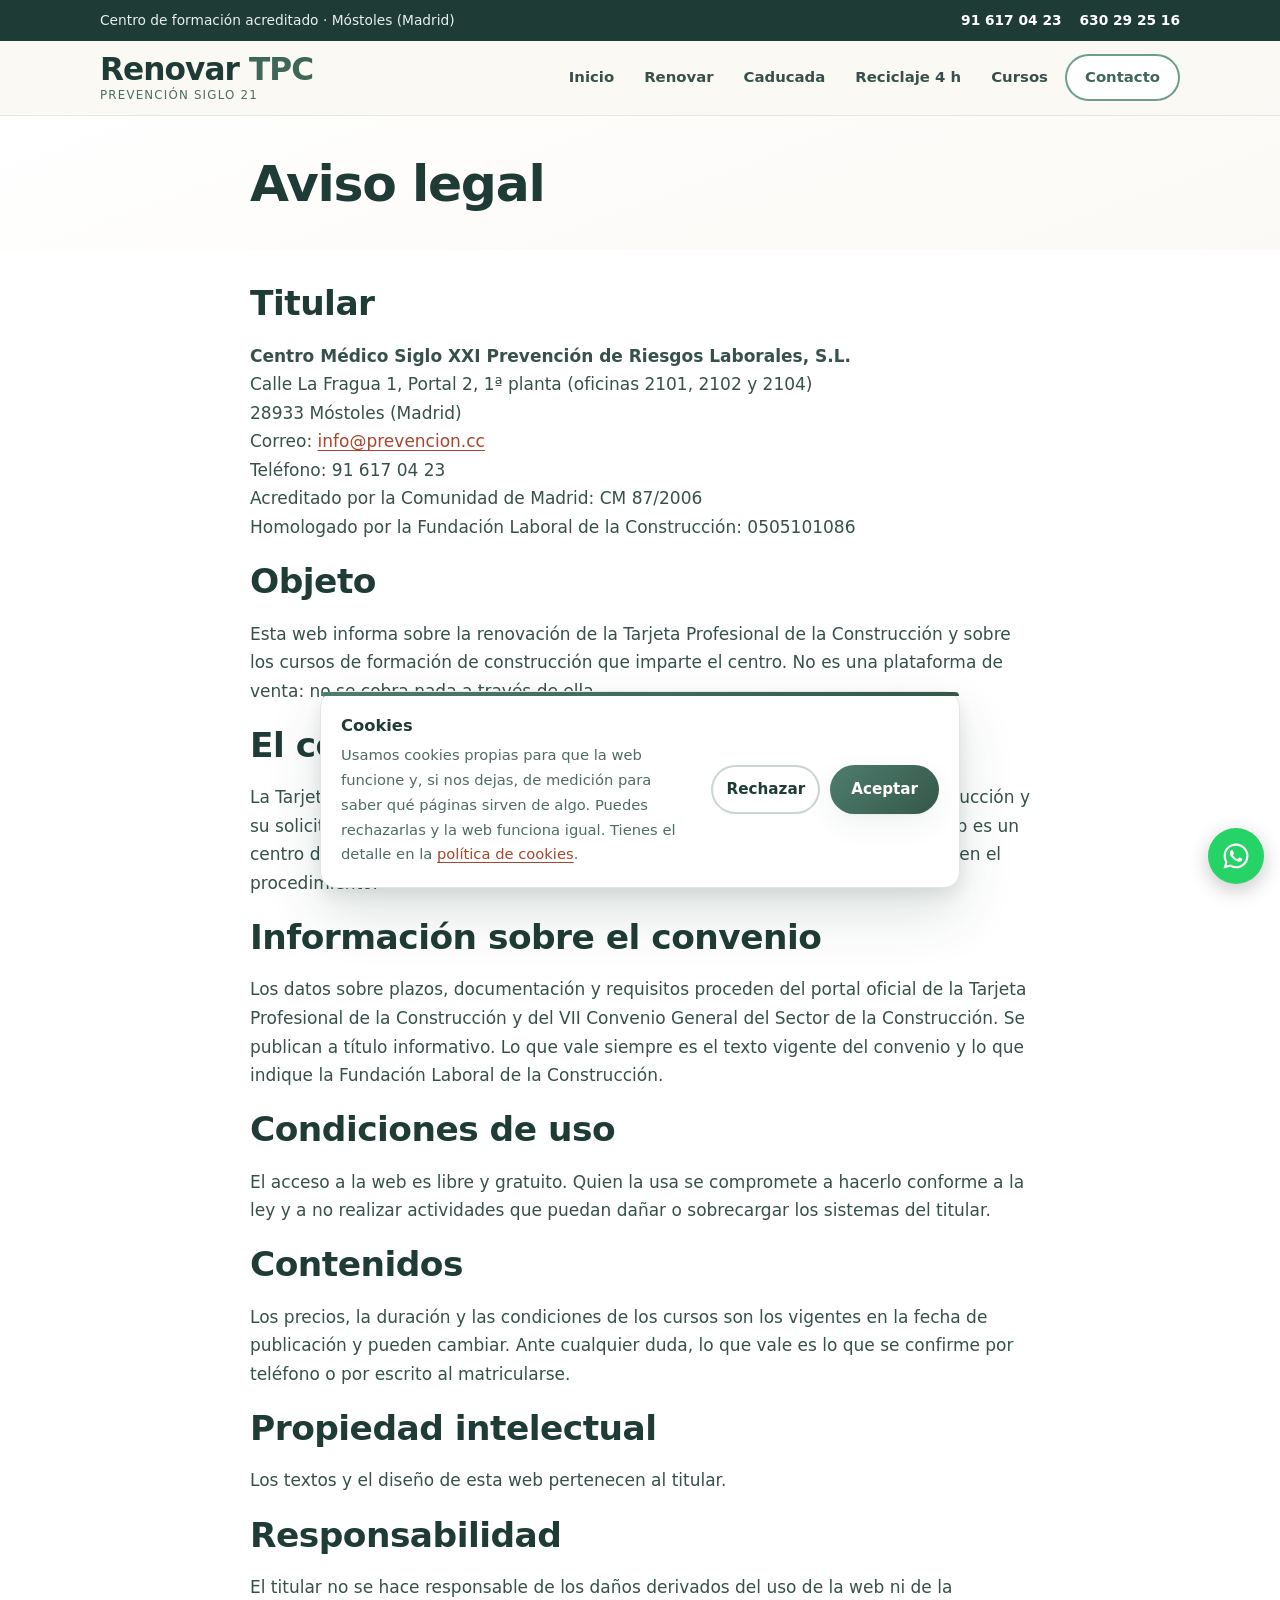
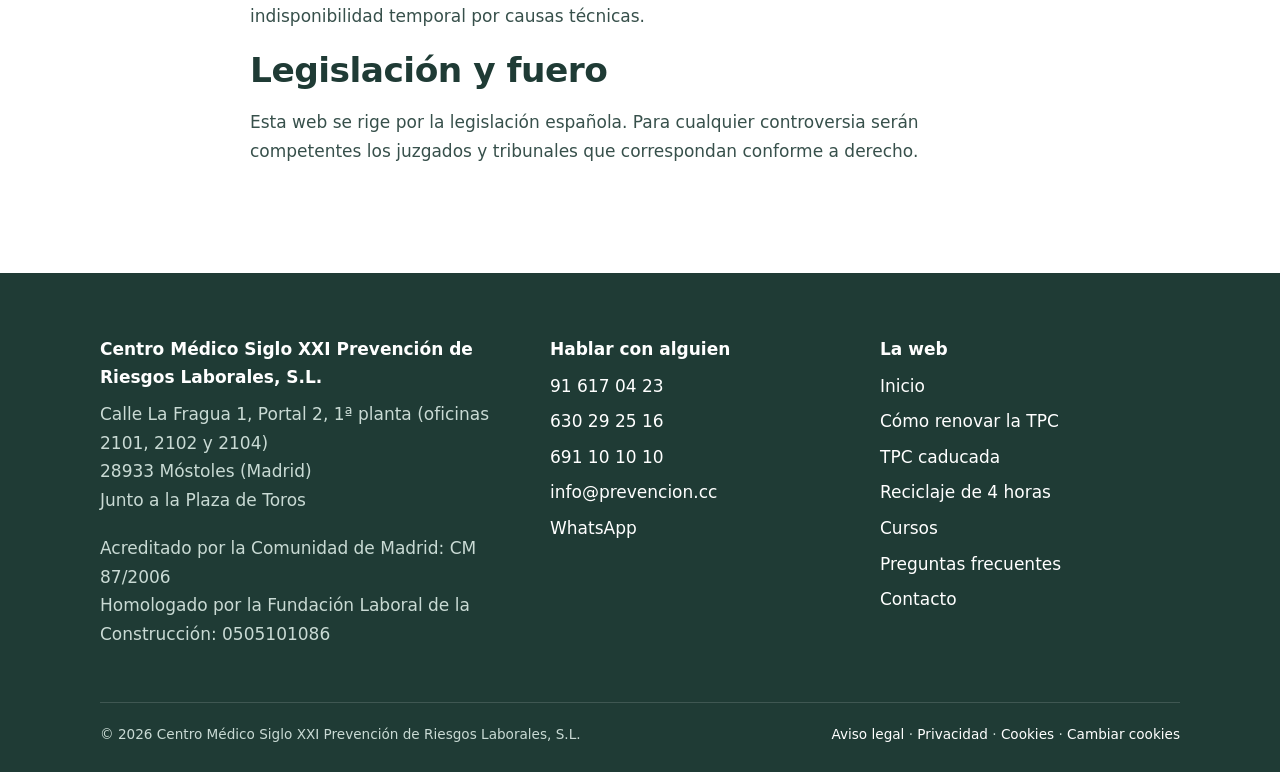
==== aviso-legal/index.html @ 14883bfe "Web renovartpc-web: primera version, generada con Python Paginas estaticas con SEO, datos estructura" ====
<!doctype html>
<html lang="es-ES">
<head>
<meta charset="utf-8">
<meta name="viewport" content="width=device-width, initial-scale=1">
<title>Aviso legal | renovartpc.es</title>
<meta name="description" content="Titular de la web, condiciones de uso y responsabilidad. El centro imparte formación de construcción y no tramita la Tarjeta Profesional de la Construcción.">
<link rel="canonical" href="https://renovartpc.es/aviso-legal/">
<meta name="robots" content="index, follow, max-snippet:-1, max-image-preview:large">
<meta name="theme-color" content="#1F3B35">
<meta property="og:type" content="website">
<meta property="og:site_name" content="Renovar la TPC · Prevención Siglo 21">
<meta property="og:locale" content="es_ES">
<meta property="og:title" content="Aviso legal | renovartpc.es">
<meta property="og:description" content="Titular de la web, condiciones de uso y responsabilidad. El centro imparte formación de construcción y no tramita la Tarjeta Profesional de la Construcción.">
<meta property="og:url" content="https://renovartpc.es/aviso-legal/">
<meta name="twitter:card" content="summary">
<link rel="icon" href="/favicon.svg" type="image/svg+xml">
<style>:root{--tinta:#1F3B35;--texto:#37504B;--tenue:#4F6B66;--papel:#ffffff;--crema:#FBF9F5;--menta:#E9F2ED;--cielo:#E6EEF2;--arena:#F6EBDD;--salvia:#6E9C8D;--salvia-osc:#3F6759;--salvia-tenue:#CBDED6;--coral:#E07A5F;--coral-osc:#A8452C;--coral-tenue:#FBE7E0;--borde:#E2E7E2;--borde-fuerte:#CBD6D1;--deg-salvia:linear-gradient(135deg,#4E7D6D 0%,#40695A 55%,#345748 100%);--deg-coral:linear-gradient(135deg,#B85433 0%,#A8452C 60%,#963C24 100%);--deg-papel:linear-gradient(160deg,#FFFFFF 0%,#FBF9F5 100%);--deg-hero:radial-gradient(1200px 620px at 12% -8%,#E9F2ED 0%,rgba(233,242,237,0) 62%),radial-gradient(1000px 560px at 92% 6%,#F6EBDD 0%,rgba(246,235,221,0) 60%),radial-gradient(900px 520px at 55% 108%,#E6EEF2 0%,rgba(230,238,242,0) 64%);--sombra:0 1px 2px rgba(31,59,53,.04),0 10px 28px rgba(31,59,53,.07);--sombra-alta:0 6px 16px rgba(31,59,53,.10),0 26px 56px rgba(31,59,53,.14);--brillo:0 0 0 4px rgba(110,156,141,.18);--brillo-coral:0 0 0 4px rgba(224,122,95,.22);--radio:16px;--radio-sm:10px;--ancho:1120px;--fuente:"Segoe UI",system-ui,-apple-system,"Helvetica Neue",Arial,sans-serif}*,*::before,*::after{box-sizing:border-box}html{scroll-behavior:smooth;-webkit-text-size-adjust:100%;overflow-x:hidden;scroll-padding-top:84px}body{margin:0;font-family:var(--fuente);font-size:17px;line-height:1.68;color:var(--texto);background:var(--crema);-webkit-font-smoothing:antialiased}img,svg,iframe{max-width:100%}img{height:auto;display:block}.wrap{width:100%;max-width:var(--ancho);margin:0 auto;padding:0 20px}:focus-visible{outline:3px solid var(--salvia-osc);outline-offset:3px;border-radius:4px}.saltar{position:absolute;left:-9999px;top:0;z-index:100;background:var(--tinta);color:#fff;padding:12px 18px;border-radius:0 0 var(--radio-sm) 0;font-weight:600}.saltar:focus{left:0}h1,h2,h3,h4{color:var(--tinta);line-height:1.2;margin:0 0 .5em;font-weight:700;letter-spacing:-.015em}h1{font-size:clamp(1.95rem,5.2vw,3.15rem);letter-spacing:-.025em}h2{font-size:clamp(1.5rem,3.6vw,2.15rem)}h3{font-size:clamp(1.12rem,2.2vw,1.32rem)}h4{font-size:1.02rem}p{margin:0 0 1.15em}a{color:var(--coral-osc);text-decoration-thickness:1px;text-underline-offset:3px}a:hover{color:var(--tinta)}.entradilla{font-size:clamp(1.05rem,2.1vw,1.22rem);color:var(--tenue);max-width:62ch}.rotulo{display:inline-block;font-size:.76rem;font-weight:800;letter-spacing:.13em;text-transform:uppercase;color:var(--salvia-osc);margin:0 0 .7em}.seccion{padding:clamp(48px,7vw,88px) 0}.seccion--menta{background:var(--menta)}.seccion--crema{background:var(--deg-papel)}.seccion--papel{background:var(--papel)}.cabecera-seccion{max-width:64ch;margin-bottom:clamp(28px,4vw,46px)}.barra{background:var(--tinta);color:#E8F0EC;font-size:.86rem}.barra__in{display:flex;flex-wrap:wrap;gap:6px 22px;align-items:center;justify-content:space-between;padding:9px 20px}.barra a{color:#fff;font-weight:600;text-decoration:none}.barra a:hover{text-decoration:underline}.barra__tels{display:flex;gap:18px;flex-wrap:wrap}.cab{position:sticky;top:0;z-index:50;background:rgba(251,249,245,.92);backdrop-filter:saturate(1.4) blur(10px);border-bottom:1px solid var(--borde)}.cab__in{display:flex;align-items:center;justify-content:space-between;gap:16px;padding:12px 20px}.logo{display:flex;flex-direction:column;text-decoration:none;line-height:1.16}.logo__marca{font-weight:800;font-size:1.16rem;color:var(--tinta);letter-spacing:-.02em}.logo__marca b{color:var(--salvia-osc);font-weight:800}.logo__sub{font-size:.69rem;letter-spacing:.1em;text-transform:uppercase;color:var(--tenue)}.nav ul{display:flex;align-items:center;gap:4px;list-style:none;margin:0;padding:0}.nav a:not(.btn){display:block;padding:9px 13px;border-radius:999px;color:var(--texto);text-decoration:none;font-size:.93rem;font-weight:600;transition:background .18s ease,color .18s ease}.nav a:not(.btn):hover{background:var(--menta);color:var(--tinta)}.nav a:not(.btn).activo{background:var(--salvia-tenue);color:var(--tinta)}.nav .btn{padding:11px 20px;font-size:.93rem}.menu-check,.menu-boton{display:none}.btn{position:relative;z-index:0;overflow:hidden;display:inline-flex;align-items:center;justify-content:center;gap:9px;padding:14px 26px;border:0;border-radius:999px;font:inherit;font-weight:700;font-size:1rem;text-decoration:none;cursor:pointer;transition:transform .22s cubic-bezier(.2,.7,.3,1),box-shadow .22s ease,filter .22s ease}.btn--cta{background:var(--deg-coral);color:#fff;box-shadow:var(--sombra)}.btn--cta:hover{color:#fff;transform:translateY(-2px) scale(1.035);box-shadow:var(--sombra-alta),var(--brillo-coral);filter:saturate(1.06)}.btn--salvia{background:var(--deg-salvia);color:#fff;box-shadow:var(--sombra)}.btn--salvia:hover{color:#fff;transform:translateY(-2px) scale(1.035);box-shadow:var(--sombra-alta),var(--brillo)}.btn--linea{background:var(--papel);color:var(--tinta);box-shadow:inset 0 0 0 2px var(--borde-fuerte)}.btn--linea:hover{color:var(--tinta);transform:translateY(-2px) scale(1.035);box-shadow:inset 0 0 0 2px var(--salvia),var(--brillo)}.btn:active{transform:translateY(0) scale(.99)}.btn::after{content:"";position:absolute;z-index:-1;top:-60%;bottom:-60%;left:-55%;width:38%;background:linear-gradient(100deg,transparent 0%,rgba(255,255,255,.10) 26%,rgba(255,255,255,.55) 50%,rgba(255,255,255,.10) 74%,transparent 100%);transform:translateX(0) skewX(-18deg);animation:destello 4.2s cubic-bezier(.5,0,.5,1) infinite}.btn--linea::after{background:linear-gradient(100deg,transparent,rgba(110,156,141,.18) 50%,transparent)}.btn:hover::after{animation-duration:1.2s}@keyframes destello{0%{transform:translateX(0) skewX(-18deg)}55%,100%{transform:translateX(455%) skewX(-18deg)}}.botonera{display:flex;flex-wrap:wrap;gap:12px;margin-top:26px}.hero{position:relative;overflow:hidden;background:var(--crema)}.hero::before{content:"";position:absolute;inset:0;background:var(--deg-hero);pointer-events:none}.hero__in{position:relative;padding:clamp(46px,8vw,96px) 20px clamp(40px,6vw,78px)}.hero__grid{display:grid;gap:clamp(30px,5vw,56px);align-items:center}.sello{display:inline-flex;align-items:center;gap:9px;background:var(--papel);border:1px solid var(--salvia-tenue);color:var(--salvia-osc);font-weight:700;font-size:.82rem;padding:7px 15px;border-radius:999px;box-shadow:var(--sombra)}.sello__punto{width:8px;height:8px;border-radius:50%;background:var(--salvia);box-shadow:0 0 0 4px rgba(110,156,141,.20)}.hero h1{margin:.55em 0 .3em}.hero h1 em{font-style:normal;color:var(--salvia-osc)}.ficha{background:var(--papel);border-radius:var(--radio);box-shadow:var(--sombra);padding:26px;border:1px solid var(--borde);position:relative;overflow:hidden}.ficha::before{content:"";position:absolute;inset:0 0 auto 0;height:5px;background:var(--deg-salvia)}.ficha__precio{display:flex;align-items:baseline;gap:10px;margin-bottom:2px}.ficha__euros{font-size:clamp(2.5rem,7vw,3.4rem);font-weight:800;color:var(--tinta);line-height:1}.ficha__iva{font-size:.9rem;color:var(--tenue);font-weight:600}.ficha__lista{list-style:none;margin:18px 0 0;padding:0;display:grid;gap:11px}.ficha__lista li{display:flex;gap:11px;align-items:flex-start;font-size:.96rem}.ficha__lista svg{flex:none;margin-top:3px}.cifras{background:var(--papel);border-top:1px solid var(--borde);border-bottom:1px solid var(--borde)}.cifras__grid{display:grid;grid-template-columns:repeat(4,1fr);gap:4px;padding:32px 0;text-align:center}.cifra__n{display:block;font-weight:800;line-height:1.05;color:var(--tinta);font-size:clamp(1.65rem,3.6vw,2.5rem)}.cifra__t{display:block;font-size:.84rem;color:var(--tenue);margin-top:5px}.rejilla{display:grid;gap:18px}.rejilla--2{grid-template-columns:repeat(2,1fr)}.rejilla--3{grid-template-columns:repeat(3,1fr)}.rejilla--4{grid-template-columns:repeat(4,1fr)}.tarjeta{background:var(--papel);border:1px solid var(--borde);border-radius:var(--radio);padding:24px;box-shadow:var(--sombra);position:relative;overflow:hidden;transition:transform .26s cubic-bezier(.2,.7,.3,1),box-shadow .26s ease,border-color .26s ease}.tarjeta:hover{transform:translateY(-4px) scale(1.012);box-shadow:var(--sombra-alta);border-color:var(--salvia-tenue)}.tarjeta h3{margin-bottom:.35em}.tarjeta p:last-child{margin-bottom:0}.tarjeta__num{display:inline-flex;align-items:center;justify-content:center;width:40px;height:40px;border-radius:12px;margin-bottom:14px;background:var(--deg-salvia);color:#fff;font-weight:800;font-size:1.02rem;box-shadow:var(--sombra)}.tarjeta--acento .tarjeta__num{background:var(--deg-coral)}.icono{display:inline-flex;align-items:center;justify-content:center;width:44px;height:44px;border-radius:13px;margin-bottom:14px;background:var(--menta);color:var(--salvia-osc)}.icono svg{width:22px;height:22px}.aviso{background:var(--arena);border-left:4px solid var(--coral);border-radius:var(--radio-sm);padding:18px 20px;margin:26px 0}.aviso p:last-child{margin-bottom:0}.aviso strong{color:var(--tinta)}.bloque{background:var(--papel);border:1px solid var(--borde);border-radius:var(--radio);overflow:hidden;margin-bottom:14px;transition:box-shadow .24s ease,border-color .24s ease}.bloque:hover{box-shadow:var(--sombra);border-color:var(--salvia-tenue)}.bloque__cab{display:flex;gap:14px;align-items:center;padding:18px 22px;background:var(--deg-papel)}.bloque__n{flex:none;width:34px;height:34px;border-radius:10px;display:grid;place-items:center;background:var(--menta);color:var(--salvia-osc);font-weight:800;font-size:.92rem}.bloque__cab h3{margin:0;font-size:1.06rem}.bloque ul{margin:0;padding:4px 22px 20px 48px;color:var(--texto)}.bloque li{margin:.3em 0}.pregunta{background:var(--papel);border:1px solid var(--borde);border-radius:var(--radio-sm);margin-bottom:10px;overflow:hidden;transition:border-color .2s ease,box-shadow .2s ease}.pregunta:hover{border-color:var(--salvia-tenue);box-shadow:var(--sombra)}.pregunta[open]{border-color:var(--salvia-tenue);box-shadow:var(--sombra)}.pregunta summary{cursor:pointer;list-style:none;padding:16px 52px 16px 20px;font-weight:700;color:var(--tinta);position:relative}.pregunta summary::-webkit-details-marker{display:none}.pregunta summary::after{content:"";position:absolute;right:20px;top:50%;width:10px;height:10px;margin-top:-6px;border-right:2.5px solid var(--salvia-osc);border-bottom:2.5px solid var(--salvia-osc);transform:rotate(45deg);transition:transform .22s ease}.pregunta[open] summary::after{transform:rotate(-135deg);margin-top:-2px}.pregunta__cuerpo{padding:0 20px 18px}.pregunta__cuerpo p:last-child{margin-bottom:0}.tabla-envoltorio{overflow-x:auto;border-radius:var(--radio);border:1px solid var(--borde);background:var(--papel)}table{width:100%;border-collapse:collapse;font-size:.95rem}th,td{padding:13px 16px;text-align:left;border-bottom:1px solid var(--borde)}th{background:var(--menta);color:var(--tinta);font-weight:700;white-space:nowrap}tr:last-child td{border-bottom:0}.form{display:grid;gap:15px}.campo{display:grid;gap:6px}.campo label{font-weight:600;font-size:.93rem;color:var(--tinta)}.campo .obl{color:var(--coral-osc)}.campo input,.campo select,.campo textarea{font:inherit;color:var(--texto);background:var(--papel);border:1.5px solid var(--borde-fuerte);border-radius:var(--radio-sm);padding:12px 14px;width:100%;transition:border-color .18s ease,box-shadow .18s ease}.campo input:hover,.campo select:hover,.campo textarea:hover{border-color:var(--salvia)}.campo input:focus,.campo select:focus,.campo textarea:focus{outline:none;border-color:var(--salvia-osc);box-shadow:var(--brillo)}.campo textarea{min-height:110px;resize:vertical}.campo .pista{font-size:.84rem;color:var(--tenue)}.consentimiento{display:flex;gap:11px;align-items:flex-start;font-size:.9rem;color:var(--tenue)}.consentimiento input{width:19px;height:19px;flex:none;margin-top:2px;accent-color:var(--salvia-osc)}.form__aviso{font-size:.84rem;color:var(--tenue);margin:0}.form-caja{background:var(--papel);border:1px solid var(--borde);border-radius:var(--radio);padding:clamp(22px,3.5vw,34px);box-shadow:var(--sombra)}.resultado{border-radius:var(--radio-sm);padding:15px 18px;font-weight:600;margin-top:4px}.resultado--ok{background:var(--menta);color:var(--salvia-osc);border:1px solid var(--salvia-tenue)}.resultado--mal{background:var(--coral-tenue);color:var(--coral-osc);border:1px solid #F0C4B7}.pie{background:var(--tinta);color:#C9DAD4;padding:clamp(40px,5vw,62px) 0 26px}.pie a{color:#fff;text-decoration:none}.pie a:hover{text-decoration:underline;color:#fff}.pie__grid{display:grid;gap:30px}.pie__titulo{color:#fff;font-weight:700;margin-bottom:.5em}.pie ul{list-style:none;margin:0;padding:0;display:grid;gap:7px}.pie__legal{margin-top:34px;padding-top:20px;border-top:1px solid rgba(255,255,255,.14);font-size:.85rem;display:flex;flex-wrap:wrap;gap:8px 20px;justify-content:space-between}.wasap{position:fixed;right:16px;bottom:16px;z-index:40;width:56px;height:56px;border-radius:50%;display:grid;place-items:center;background:#25D366;color:#fff;box-shadow:0 6px 20px rgba(0,0,0,.22);transition:transform .22s cubic-bezier(.2,.7,.3,1),box-shadow .22s ease}.wasap:hover{transform:scale(1.1);box-shadow:0 10px 28px rgba(0,0,0,.28);color:#fff}.wasap svg{width:30px;height:30px}.js .aparece{opacity:0;transform:translateY(20px)}.js .aparece.visible{opacity:1;transform:none;transition:opacity .55s ease,transform .55s ease}@media (prefers-reduced-motion:reduce){html{scroll-behavior:auto}.js .aparece{opacity:1;transform:none;transition:none}.btn::after{display:none}.btn:hover,.tarjeta:hover,.wasap:hover{transform:none}*{animation-duration:.001ms !important;animation-iteration-count:1 !important}}@media (min-width:720px){.hero__grid{grid-template-columns:1.15fr .85fr}.pie__grid{grid-template-columns:1.4fr 1fr 1fr}}@media (max-width:980px){.rejilla--4{grid-template-columns:repeat(2,1fr)}}@media (max-width:860px){.cab__in{flex-wrap:wrap}.menu-boton{display:grid;place-items:center;width:46px;height:46px;border-radius:12px;cursor:pointer;background:var(--menta)}.menu-boton span,.menu-boton span::before,.menu-boton span::after{content:"";display:block;width:20px;height:2px;border-radius:2px;background:var(--tinta);transition:transform .22s ease,opacity .22s ease}.menu-boton span::before{transform:translateY(-6px)}.menu-boton span::after{transform:translateY(4px)}.menu-check:checked + .menu-boton span{background:transparent}.menu-check:checked + .menu-boton span::before{transform:translateY(0) rotate(45deg)}.menu-check:checked + .menu-boton span::after{transform:translateY(-2px) rotate(-45deg)}.nav{flex-basis:100%;max-height:0;overflow:hidden;transition:max-height .3s ease}.menu-check:checked ~ .nav{max-height:32rem}.nav ul{flex-direction:column;align-items:stretch;gap:2px;padding:8px 0 12px}.nav a{padding:12px 14px;border-radius:var(--radio-sm)}.nav .btn{width:100%;margin-top:8px}}@media (max-width:700px){.rejilla--2,.rejilla--3{grid-template-columns:1fr}.cifras__grid{grid-template-columns:1fr 1fr;gap:22px 4px}.barra__in{justify-content:center;text-align:center}}@media (max-width:420px){.rejilla--4{grid-template-columns:1fr}}@media print{.cab,.barra,.wasap,.botonera,.form-caja,.pie__legal{display:none}body{background:#fff;font-size:12pt}.seccion{padding:12pt 0}a[href^="http"]::after{content:" (" attr(href) ")";font-size:9pt;color:#555}}.cookies{position:fixed;left:12px;right:12px;bottom:12px;z-index:60;background:var(--papel);border:1px solid var(--borde);border-radius:var(--radio);box-shadow:var(--sombra-alta);padding:20px;max-width:640px;margin:0 auto;opacity:0;transform:translateY(16px);transition:opacity .3s ease,transform .3s cubic-bezier(.2,.7,.3,1)}.cookies.visible{opacity:1;transform:none}.cookies::before{content:"";position:absolute;inset:0 0 auto 0;height:4px;border-radius:var(--radio) var(--radio) 0 0;background:var(--deg-salvia)}.cookies__in{display:grid;gap:16px}.cookies__texto strong{display:block;color:var(--tinta);font-size:1.02rem;margin-bottom:4px}.cookies__texto p{margin:0;font-size:.92rem;color:var(--tenue)}.cookies__botones{display:flex;gap:10px}.cookies__botones .btn{flex:1;padding:12px 18px;font-size:.95rem}@media (min-width:620px){.cookies__in{grid-template-columns:1fr auto;align-items:center}.cookies__botones{flex:none}}@media (prefers-reduced-motion:reduce){.cookies{transition:none;opacity:1;transform:none}}.logo__marca{font-size:1.95rem;letter-spacing:-.03em;line-height:1.05}.logo__sub{font-size:.74rem;margin-top:3px}@media (max-width:520px){.logo__marca{font-size:1.5rem}}.nav .btn--cta{background:var(--papel);color:var(--salvia-osc);box-shadow:inset 0 0 0 2px var(--salvia);transition:transform .24s cubic-bezier(.2,.7,.3,1),box-shadow .24s ease,background .24s ease,color .24s ease}.nav .btn--cta:hover{transform:scale(1.2);color:#fff;background:var(--deg-salvia);box-shadow:inset 0 0 0 2px transparent,var(--sombra-alta),var(--brillo)}.nav .btn--cta::after{display:none}.linterna{position:relative;overflow:hidden}.linterna::before{content:"";position:absolute;inset:0;pointer-events:none;opacity:0;transition:opacity .35s ease;background:radial-gradient(220px circle at var(--mx,50%) var(--my,50%),rgba(110,156,141,.30) 0%,rgba(110,156,141,.14) 38%,rgba(110,156,141,0) 70%)}.linterna:hover::before{opacity:1}.cifra__n{background-image:linear-gradient(100deg,var(--tinta) 0%,var(--tinta) 40%,var(--salvia) 50%,var(--tinta) 60%,var(--tinta) 100%);background-size:300% 100%;background-position:100% 0;-webkit-background-clip:text;background-clip:text;transition:background-position .75s ease}.cifras__grid>div:hover .cifra__n{background-position:0 0;-webkit-text-fill-color:transparent;color:transparent}.cifras__grid>div{border-radius:var(--radio);padding:10px 6px}.ficha--luz{transition:box-shadow .3s ease,border-color .3s ease}.ficha--luz:hover{box-shadow:var(--sombra-alta);border-color:var(--salvia-tenue)}.ficha--luz::before{z-index:2}.tarjeta.linterna:hover{border-color:var(--salvia)}.barras{margin:26px 0 6px}.barras__barra{display:flex;height:54px;border-radius:12px;overflow:hidden;box-shadow:var(--sombra);border:1px solid var(--borde)}.barras__parte{display:grid;place-items:center;color:#fff;font-weight:800;font-size:1.02rem;letter-spacing:-.01em}.barras__parte--aula{flex:20;background:linear-gradient(135deg,#35594C 0%,#2B4A3F 100%)}.barras__parte--online{flex:40;background:linear-gradient(135deg,#4E7D6D 0%,#40695A 100%)}.barras__pies{display:flex;margin-top:10px;gap:0}.barras__pie{font-size:.9rem;color:var(--tenue);padding-right:12px}.barras__pie strong{display:block;color:var(--tinta);font-size:.98rem}.barras__pie--aula{flex:20}.barras__pie--online{flex:40}@media (max-width:560px){.barras__parte{font-size:.88rem}.barras__pie{font-size:.82rem}}.temario-2{display:grid;gap:14px;align-items:start}@media (min-width:860px){.temario-2{grid-template-columns:1fr 1fr}}.temario-2 .bloque{margin-bottom:0}.temario-2 .bloque ul{padding:4px 20px 18px 46px;font-size:.95rem}.tels{list-style:none;margin:0;padding:0;display:grid;gap:10px;text-align:center}.tels a{display:block;font-size:1.28rem;font-weight:800;color:var(--salvia-osc);text-decoration:none;letter-spacing:-.01em;padding:8px 10px;border-radius:var(--radio-sm);transition:background .18s ease,transform .18s ease}.tels a:hover{background:var(--menta);color:var(--tinta);transform:scale(1.04)}.direccion{color:var(--texto);text-decoration:none;display:inline-block}.direccion:hover{color:var(--salvia-osc);text-decoration:underline}@media (prefers-reduced-motion:reduce){.linterna::before{display:none}.cifra__n{background-image:none;transition:none}.cifras__grid>div:hover .cifra__n{color:var(--tinta);-webkit-text-fill-color:currentColor}.nav .btn--cta:hover,.tels a:hover{transform:none}}main>.seccion:first-child{padding-top:clamp(22px,3vw,40px);padding-bottom:clamp(10px,1.4vw,18px)}main>.seccion:first-child .cabecera-seccion{margin-bottom:0}main>.seccion:first-child + .seccion{padding-top:clamp(20px,2.6vw,40px)}main>.seccion:first-child .entradilla:last-child{margin-bottom:0}main>.seccion:first-child h1{margin-bottom:.35em}@media (max-width:700px){main>.seccion:first-child{padding-top:18px;padding-bottom:8px}main>.seccion:first-child + .seccion{padding-top:18px}.seccion{padding:34px 0}.cabecera-seccion{margin-bottom:20px}main>.seccion:first-child .botonera{margin-top:18px}}</style>
</head>
<body>
<a class="saltar" href="#principal">Saltar al contenido</a>

<div class="barra">
  <div class="wrap barra__in">
    <span>Centro de formación acreditado · Móstoles (Madrid)</span>
    <span class="barra__tels"><a href="tel:+34916170423">91 617 04 23</a> <a href="tel:+34630292516">630 29 25 16</a></span>
  </div>
</div>

<header class="cab">
  <div class="wrap cab__in">
    <a class="logo" href="/">
      <span class="logo__marca">Renovar <b>TPC</b></span>
      <span class="logo__sub">Prevención Siglo 21</span>
    </a>
    <input type="checkbox" id="abrir-menu" class="menu-check" hidden>
    <label for="abrir-menu" class="menu-boton" aria-label="Abrir el menú"><span></span></label>
    <nav class="nav" aria-label="Principal">
      <ul>
        <li><a href="/">Inicio</a></li>
        <li><a href="/renovar-la-tpc/">Renovar</a></li>
        <li><a href="/tpc-caducada/">Caducada</a></li>
        <li><a href="/curso-reciclaje-4-horas/">Reciclaje 4 h</a></li>
        <li><a href="/cursos/">Cursos</a></li>
        <li><a class="btn btn--cta" href="/contacto/">Contacto</a></li>
      </ul>
    </nav>
  </div>
</header>

<main id="principal">

<section class="seccion seccion--crema">
  <div class="wrap" style="max-width:820px">
    <h1>Aviso legal</h1>
  </div>
</section>
<section class="seccion seccion--papel">
  <div class="wrap" style="max-width:820px">
<h2>Titular</h2>
<p><strong>Centro Médico Siglo XXI Prevención de Riesgos Laborales, S.L.</strong><br>Calle La Fragua 1, Portal 2, 1ª planta (oficinas 2101, 2102 y 2104)<br>28933 Móstoles (Madrid)<br>
Correo: <a href="mailto:info@prevencion.cc">info@prevencion.cc</a><br>
Teléfono: 91 617 04 23<br>
Acreditado por la Comunidad de Madrid: CM 87/2006<br>
Homologado por la Fundación Laboral de la Construcción: 0505101086</p>

<h2>Objeto</h2>
<p>Esta web informa sobre la renovación de la Tarjeta Profesional de la
Construcción y sobre los cursos de formación de construcción que imparte el
centro. No es una plataforma de venta: no se cobra nada a través de ella.</p>

<h2>El centro no tramita la tarjeta</h2>
<p>La Tarjeta Profesional de la Construcción la emite la Fundación Laboral de
la Construcción y su solicitud se presenta en los puntos de tramitación
oficiales. El titular de esta web es un centro de formación homologado: imparte
cursos, no tramita tarjetas ni interviene en el procedimiento.</p>

<h2>Información sobre el convenio</h2>
<p>Los datos sobre plazos, documentación y requisitos proceden del portal
oficial de la Tarjeta Profesional de la Construcción y del VII Convenio General
del Sector de la Construcción. Se publican a título informativo. Lo que vale
siempre es el texto vigente del convenio y lo que indique la Fundación Laboral
de la Construcción.</p>

<h2>Condiciones de uso</h2>
<p>El acceso a la web es libre y gratuito. Quien la usa se compromete a
hacerlo conforme a la ley y a no realizar actividades que puedan dañar o
sobrecargar los sistemas del titular.</p>

<h2>Contenidos</h2>
<p>Los precios, la duración y las condiciones de los cursos son los vigentes en
la fecha de publicación y pueden cambiar. Ante cualquier duda, lo que vale es
lo que se confirme por teléfono o por escrito al matricularse.</p>

<h2>Propiedad intelectual</h2>
<p>Los textos y el diseño de esta web pertenecen al titular.</p>

<h2>Responsabilidad</h2>
<p>El titular no se hace responsable de los daños derivados del uso de la web
ni de la indisponibilidad temporal por causas técnicas.</p>

<h2>Legislación y fuero</h2>
<p>Esta web se rige por la legislación española. Para cualquier controversia
serán competentes los juzgados y tribunales que correspondan conforme a
derecho.</p></div>
</section>
</main>

<footer class="pie">
  <div class="wrap">
    <div class="pie__grid">
      <div>
        <p class="pie__titulo">Centro Médico Siglo XXI Prevención de Riesgos Laborales, S.L.</p>
        <p>Calle La Fragua 1, Portal 2, 1ª planta (oficinas 2101, 2102 y 2104)<br>28933 Móstoles (Madrid)<br>Junto a la Plaza de Toros</p>
        <p>Acreditado por la Comunidad de Madrid: CM 87/2006<br>
        Homologado por la Fundación Laboral de la Construcción: 0505101086</p>
      </div>
      <div>
        <p class="pie__titulo">Hablar con alguien</p>
        <ul>
          <li><a href="tel:+34916170423">91 617 04 23</a></li>
          <li><a href="tel:+34630292516">630 29 25 16</a></li>
          <li><a href="tel:+34691101010">691 10 10 10</a></li>
          <li><a href="mailto:info@prevencion.cc">info@prevencion.cc</a></li>
          <li><a href="https://wa.me/34630292516?text=Hola,%20tengo%20una%20duda%20sobre%20la%20renovaci%C3%B3n%20de%20mi%20TPC" rel="noopener">WhatsApp</a></li>
        </ul>
      </div>
      <div>
        <p class="pie__titulo">La web</p>
        <ul>
          <li><a href="/">Inicio</a></li>
          <li><a href="/renovar-la-tpc/">Cómo renovar la TPC</a></li>
          <li><a href="/tpc-caducada/">TPC caducada</a></li>
          <li><a href="/curso-reciclaje-4-horas/">Reciclaje de 4 horas</a></li>
          <li><a href="/cursos/">Cursos</a></li>
          <li><a href="/preguntas-frecuentes/">Preguntas frecuentes</a></li>
          <li><a href="/contacto/">Contacto</a></li>
        </ul>
      </div>
    </div>
    <div class="pie__legal">
      <span>© <span id="anyo">2026</span> Centro Médico Siglo XXI Prevención de Riesgos Laborales, S.L.</span>
      <span>
        <a href="/aviso-legal/">Aviso legal</a> ·
        <a href="/politica-de-privacidad/">Privacidad</a> ·
        <a href="/politica-de-cookies/">Cookies</a> ·
        <a href="#" data-abrir-cookies>Cambiar cookies</a>
      </span>
    </div>
  </div>
</footer>

<a class="wasap" href="https://wa.me/34630292516?text=Hola,%20tengo%20una%20duda%20sobre%20la%20renovaci%C3%B3n%20de%20mi%20TPC" rel="noopener"
   aria-label="Escribir por WhatsApp">
  <svg viewBox="0 0 24 24" fill="currentColor" aria-hidden="true"><path d="M12.04 2A9.9 9.9 0 0 0 2.1 11.9c0 1.75.46 3.45 1.34 4.95L2 22l5.3-1.39a9.9 9.9 0 0 0 4.74 1.21h.01a9.9 9.9 0 0 0 9.9-9.9A9.9 9.9 0 0 0 12.04 2zm0 18.15h-.01a8.2 8.2 0 0 1-4.19-1.15l-.3-.18-3.11.82.83-3.03-.2-.31a8.22 8.22 0 1 1 6.98 3.85zm4.5-6.16c-.25-.12-1.46-.72-1.68-.8-.23-.09-.39-.13-.56.12s-.64.8-.78.97c-.15.16-.29.18-.53.06-.25-.12-1.04-.38-1.98-1.22-.73-.65-1.23-1.46-1.37-1.71-.14-.24-.02-.38.11-.5.11-.11.25-.29.37-.44.13-.15.17-.25.25-.41.09-.17.04-.31-.02-.43-.06-.12-.56-1.34-.76-1.84-.2-.48-.4-.42-.56-.43h-.48c-.16 0-.43.06-.65.31-.22.25-.85.83-.85 2.03s.87 2.35.99 2.51c.12.17 1.71 2.61 4.15 3.66.58.25 1.03.4 1.39.51.58.19 1.11.16 1.53.1.47-.07 1.46-.6 1.66-1.18.21-.58.21-1.07.14-1.18-.06-.1-.22-.16-.47-.28z"/></svg>
</a>

<script src="/web.js" defer></script>
</body>
</html>
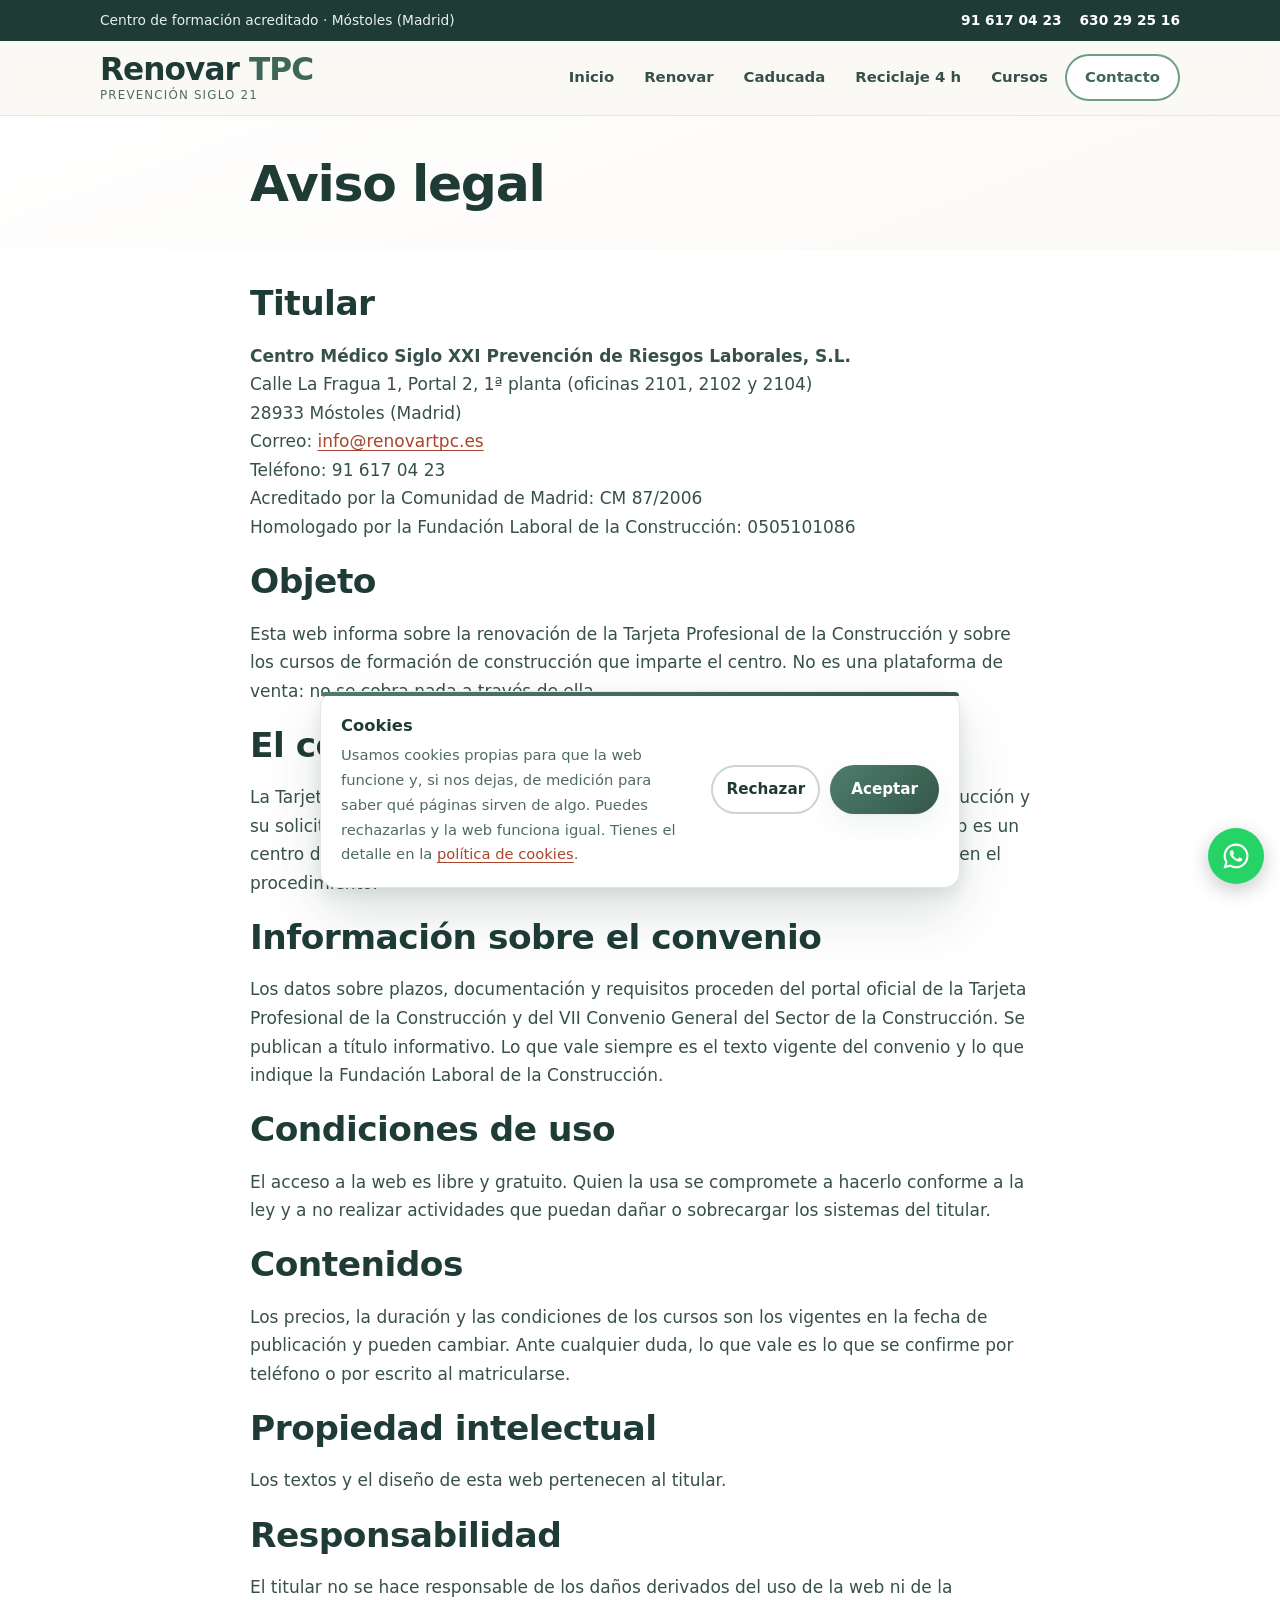
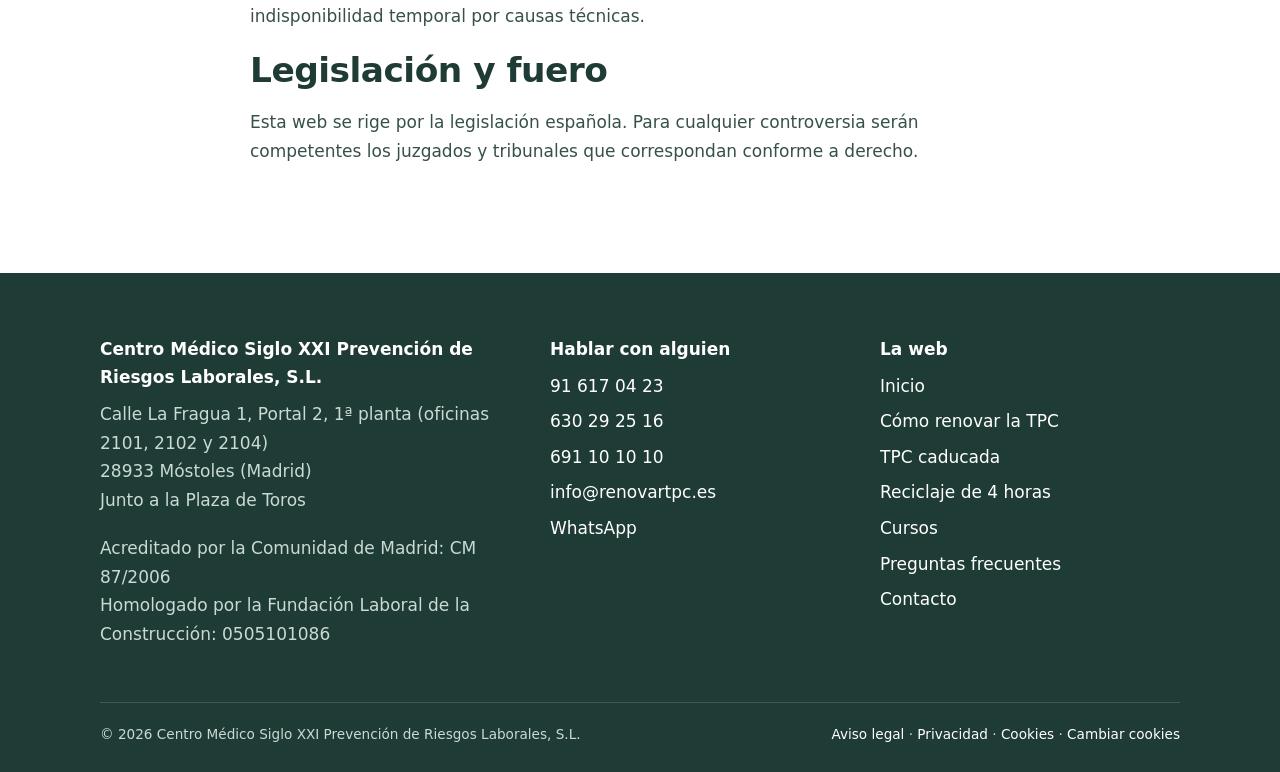
==== commit 5ee19e42: "Cambios de Pedro (16/09) y enlace a reciclajemetal.es - Fuera el curso de 8 horas; personal directiv" ====
--- a/aviso-legal/index.html
+++ b/aviso-legal/index.html
@@ -60,7 +60,7 @@
   <div class="wrap" style="max-width:820px">
 <h2>Titular</h2>
 <p><strong>Centro Médico Siglo XXI Prevención de Riesgos Laborales, S.L.</strong><br>Calle La Fragua 1, Portal 2, 1ª planta (oficinas 2101, 2102 y 2104)<br>28933 Móstoles (Madrid)<br>
-Correo: <a href="mailto:info@prevencion.cc">info@prevencion.cc</a><br>
+Correo: <a href="mailto:info@renovartpc.es">info@renovartpc.es</a><br>
 Teléfono: 91 617 04 23<br>
 Acreditado por la Comunidad de Madrid: CM 87/2006<br>
 Homologado por la Fundación Laboral de la Construcción: 0505101086</p>
@@ -122,7 +122,7 @@
           <li><a href="tel:+34916170423">91 617 04 23</a></li>
           <li><a href="tel:+34630292516">630 29 25 16</a></li>
           <li><a href="tel:+34691101010">691 10 10 10</a></li>
-          <li><a href="mailto:info@prevencion.cc">info@prevencion.cc</a></li>
+          <li><a href="mailto:info@renovartpc.es">info@renovartpc.es</a></li>
           <li><a href="https://wa.me/34630292516?text=Hola,%20tengo%20una%20duda%20sobre%20la%20renovaci%C3%B3n%20de%20mi%20TPC" rel="noopener">WhatsApp</a></li>
         </ul>
       </div>
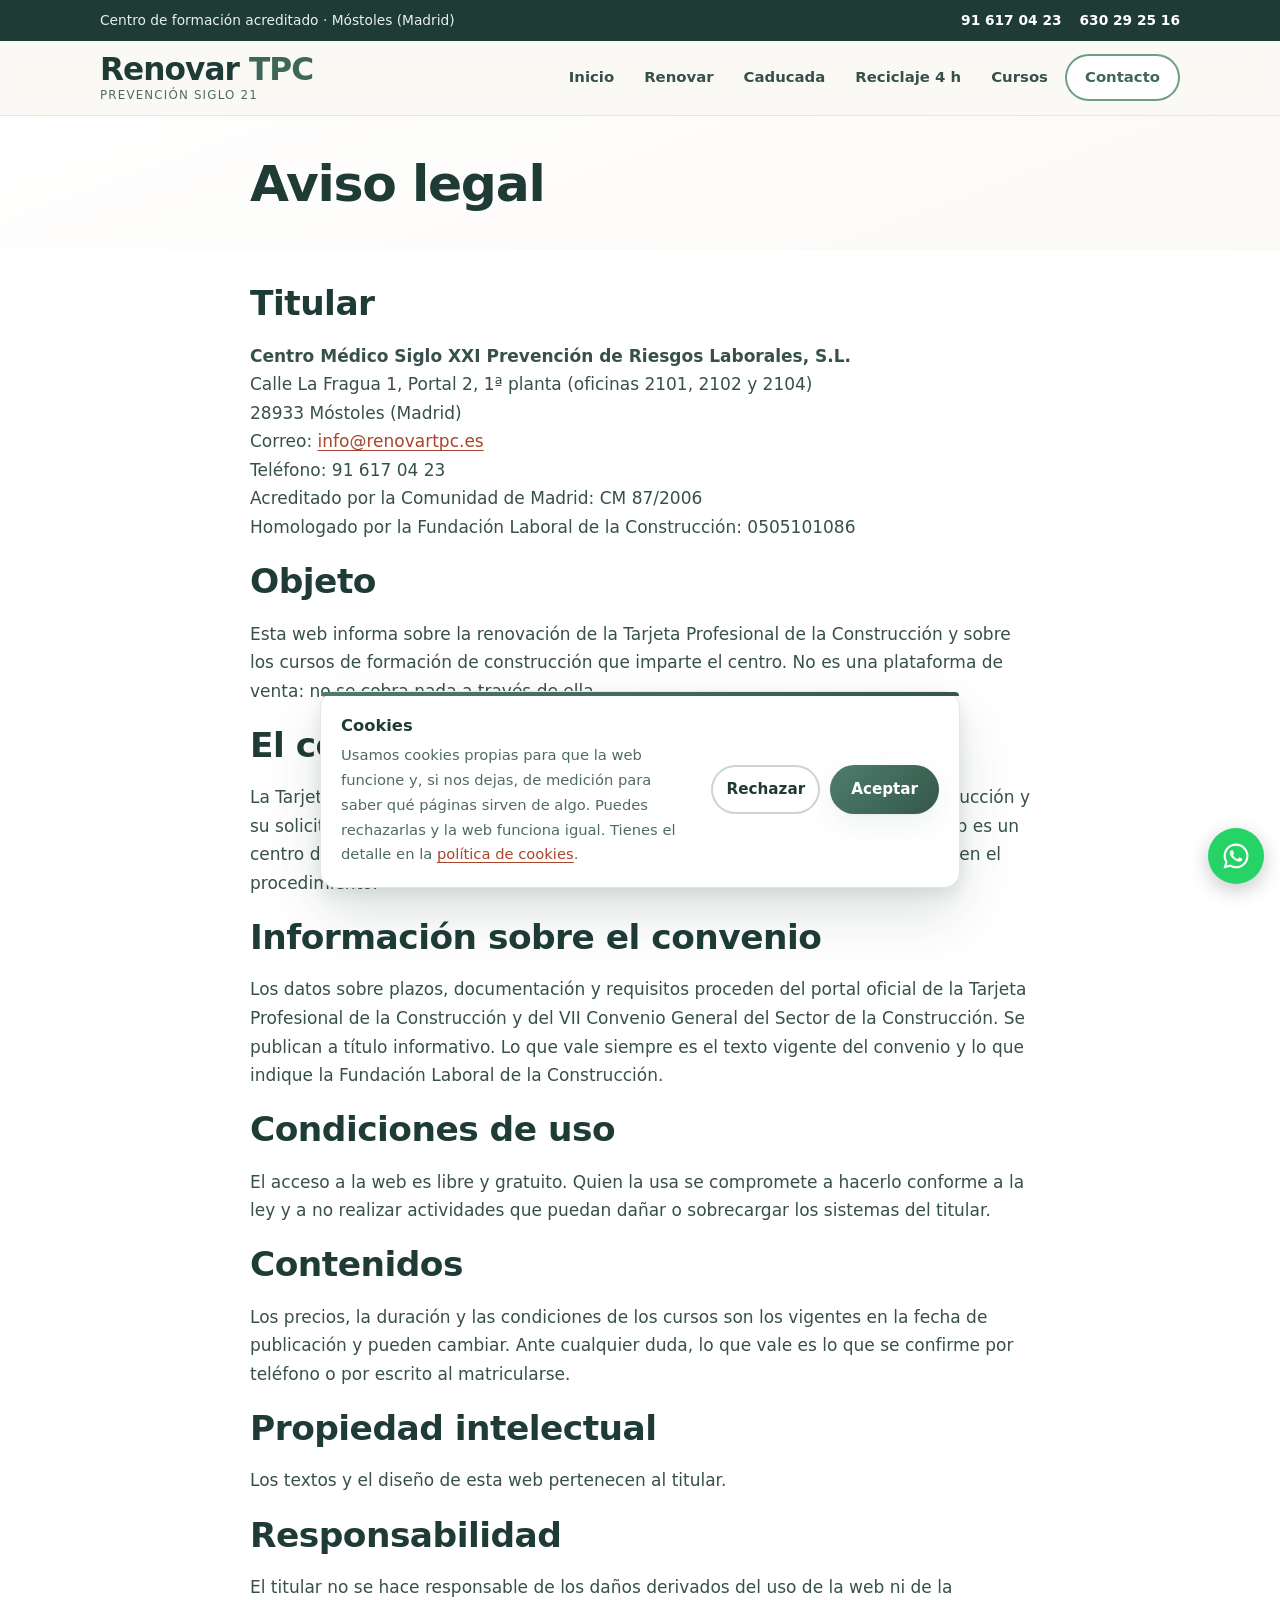
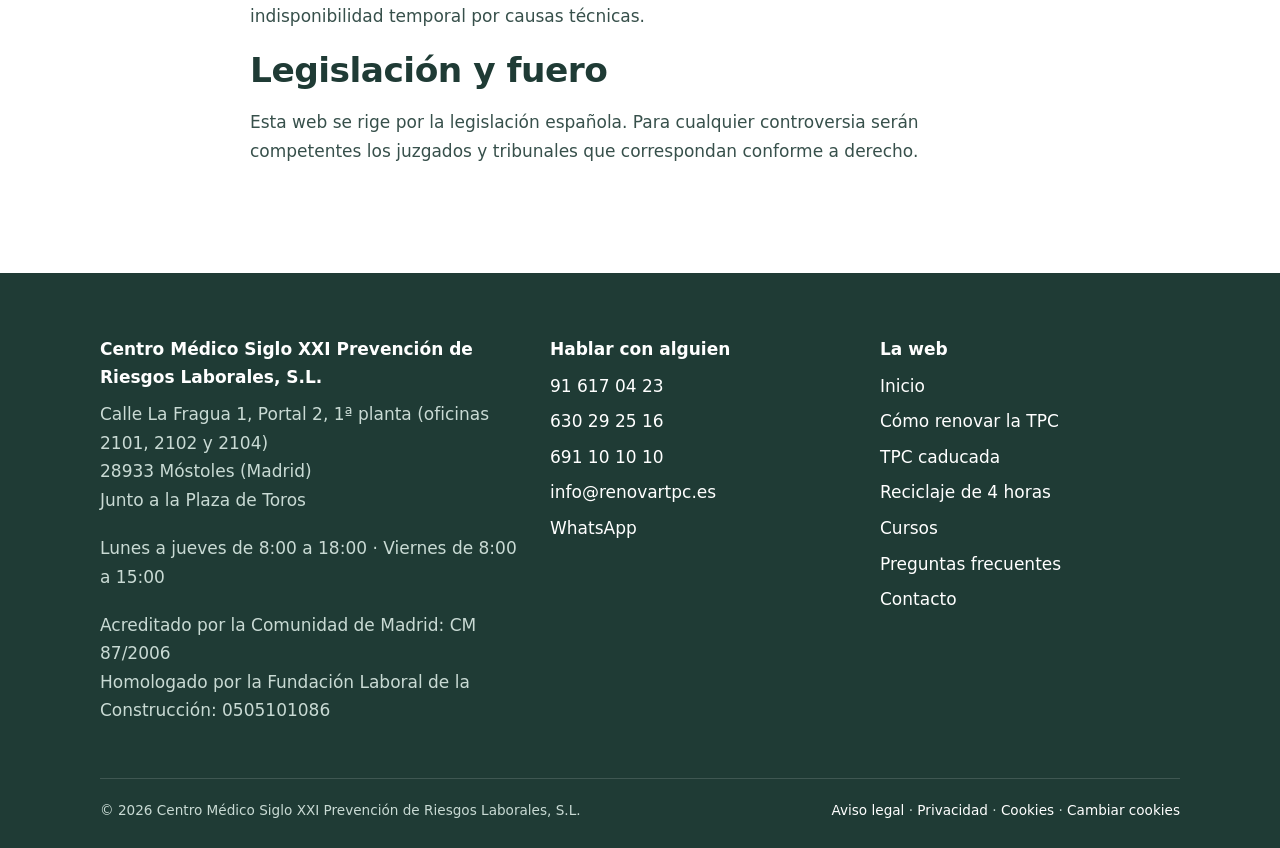
==== commit 86629dc3: "Horario del centro a la vista en el pie de todas las paginas (L-J 8:00-18:00, V 8:00-15:00) Co-Autho" ====
--- a/aviso-legal/index.html
+++ b/aviso-legal/index.html
@@ -1,5 +1,5 @@
 <!doctype html>
-<html lang="es-ES">
+<html lang="es-ES" data-gtm="GTM-KFSLKC3Q">
 <head>
 <meta charset="utf-8">
 <meta name="viewport" content="width=device-width, initial-scale=1">
@@ -113,6 +113,7 @@
       <div>
         <p class="pie__titulo">Centro Médico Siglo XXI Prevención de Riesgos Laborales, S.L.</p>
         <p>Calle La Fragua 1, Portal 2, 1ª planta (oficinas 2101, 2102 y 2104)<br>28933 Móstoles (Madrid)<br>Junto a la Plaza de Toros</p>
+        <p>Lunes a jueves de 8:00 a 18:00 · Viernes de 8:00 a 15:00</p>
         <p>Acreditado por la Comunidad de Madrid: CM 87/2006<br>
         Homologado por la Fundación Laboral de la Construcción: 0505101086</p>
       </div>
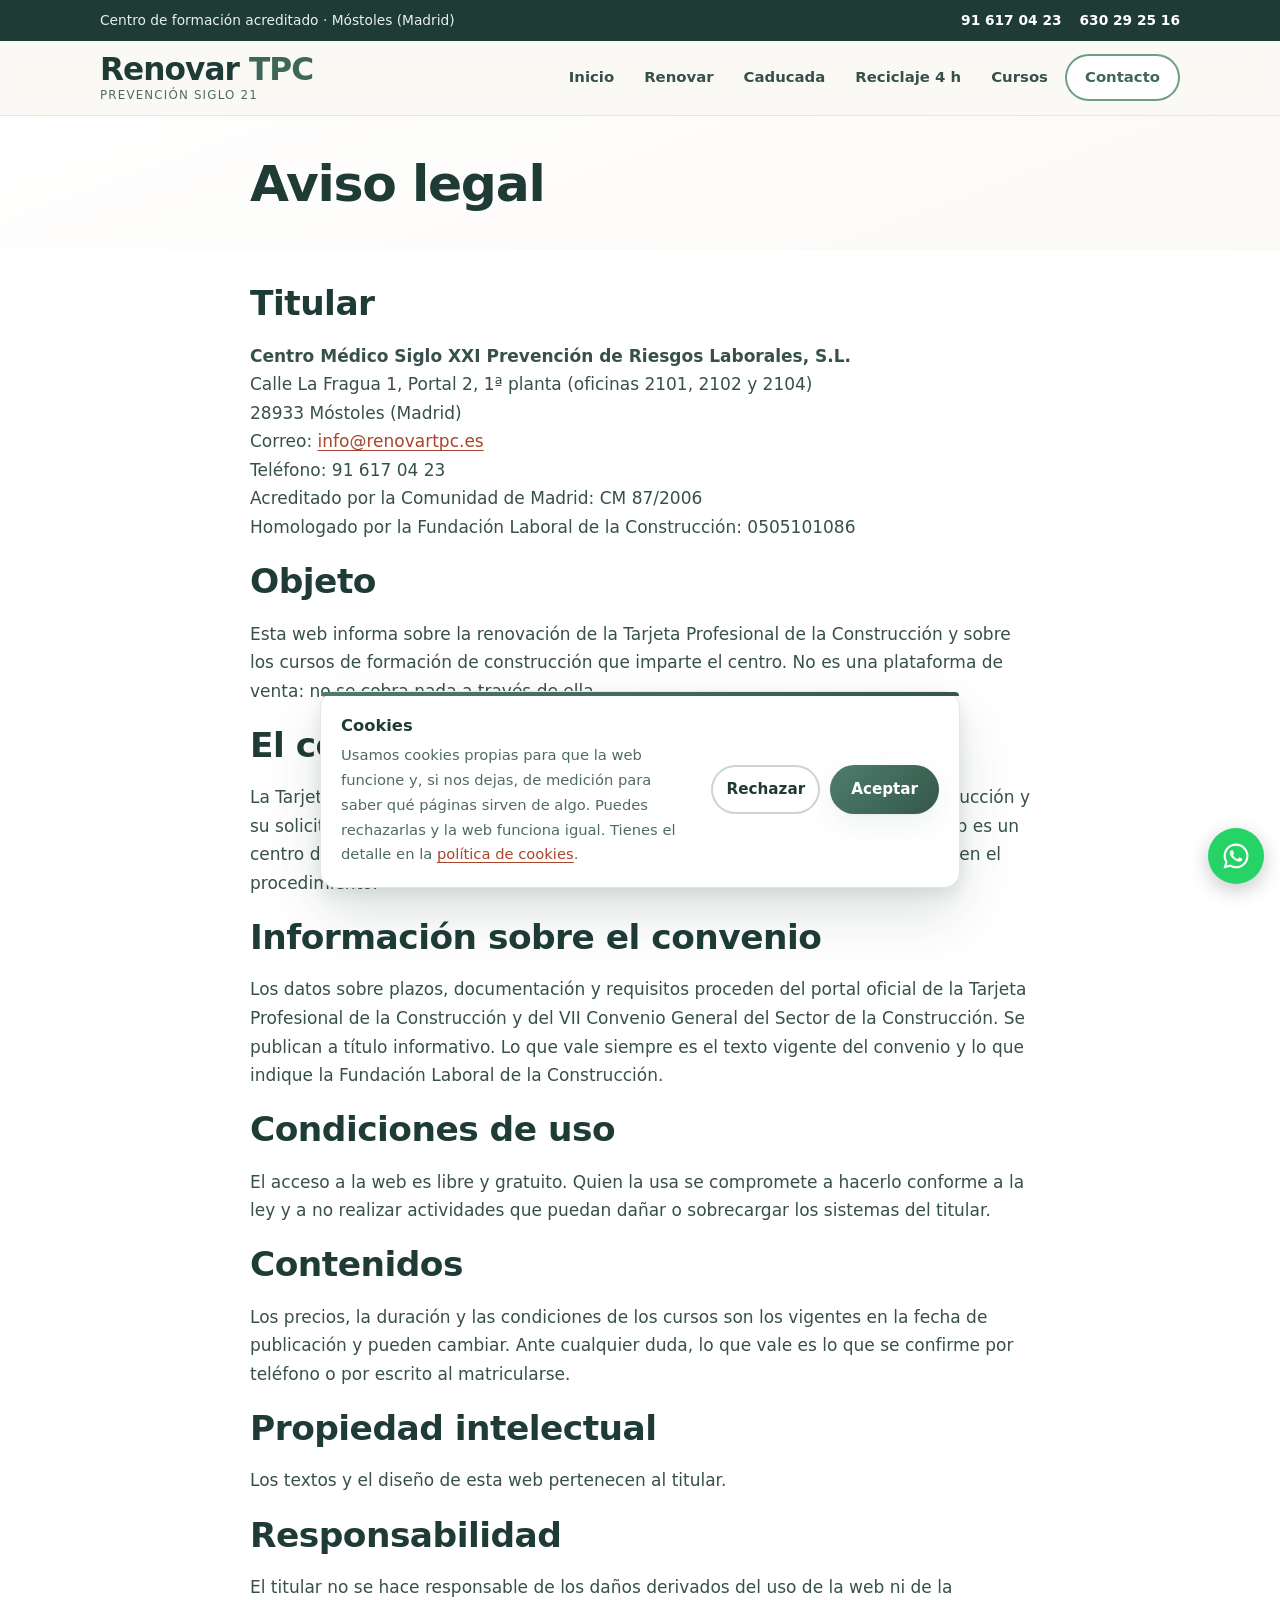
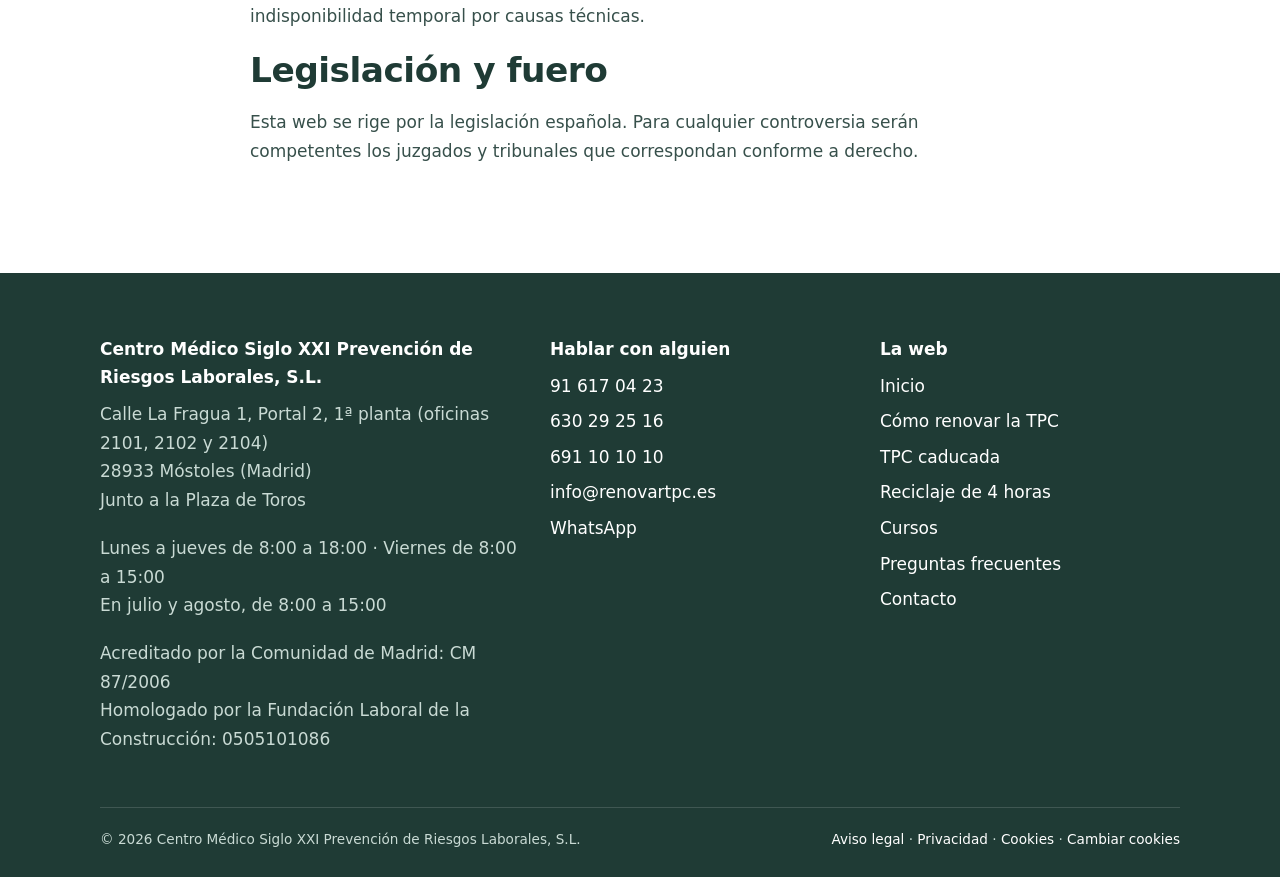
==== commit ec8adb54: "Coordenadas (geo) en el JSON-LD y horario del centro con la misma redaccion (8:00/18:00/15:00, veran" ====
--- a/aviso-legal/index.html
+++ b/aviso-legal/index.html
@@ -113,7 +113,7 @@
       <div>
         <p class="pie__titulo">Centro Médico Siglo XXI Prevención de Riesgos Laborales, S.L.</p>
         <p>Calle La Fragua 1, Portal 2, 1ª planta (oficinas 2101, 2102 y 2104)<br>28933 Móstoles (Madrid)<br>Junto a la Plaza de Toros</p>
-        <p>Lunes a jueves de 8:00 a 18:00 · Viernes de 8:00 a 15:00</p>
+        <p>Lunes a jueves de 8:00 a 18:00 · Viernes de 8:00 a 15:00<br>En julio y agosto, de 8:00 a 15:00</p>
         <p>Acreditado por la Comunidad de Madrid: CM 87/2006<br>
         Homologado por la Fundación Laboral de la Construcción: 0505101086</p>
       </div>
